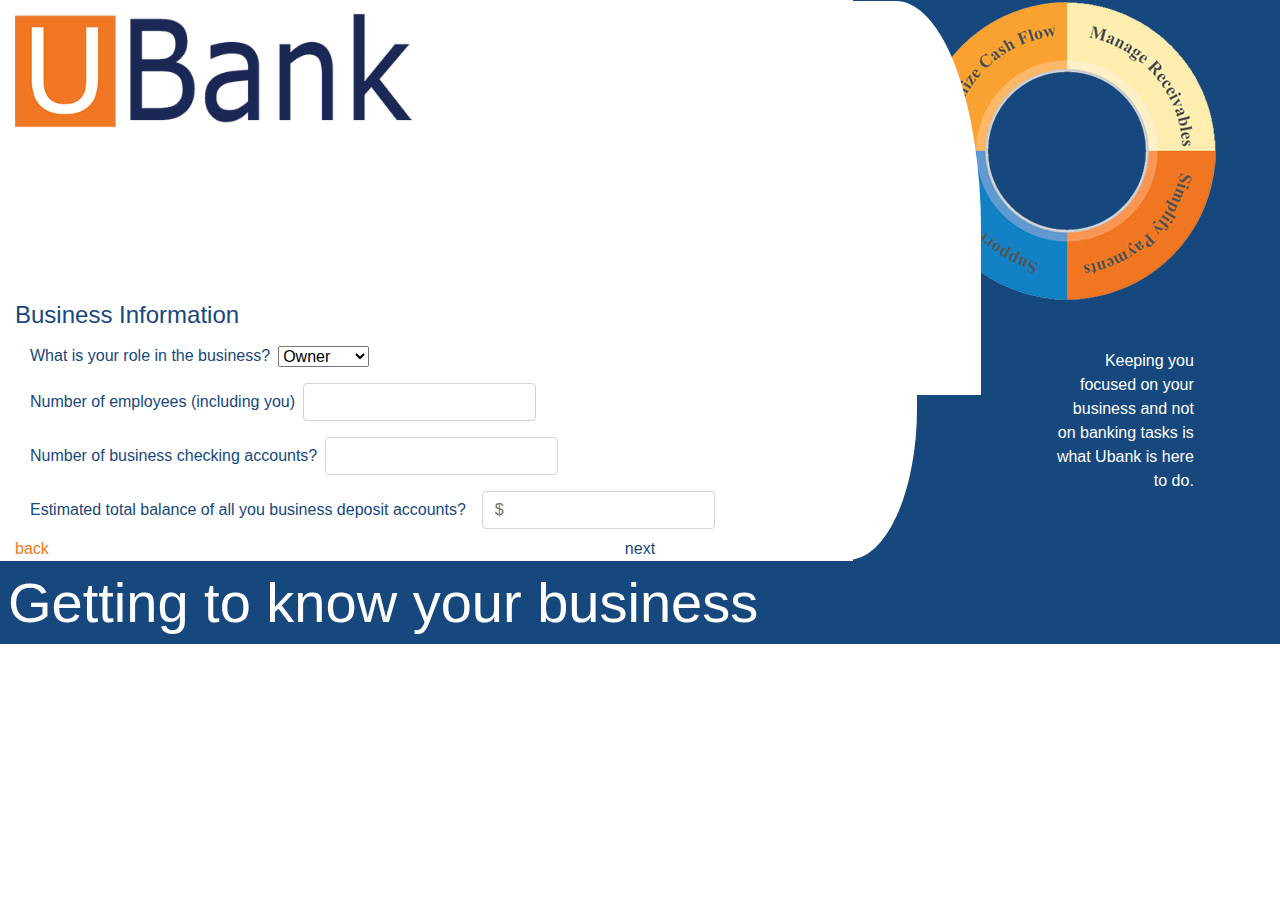
==== index.html @ 2525c8d6 "testing" ====
<!DOCTYPE html>
<html>
<head>
    <meta charset="utf-8">
    <meta http-equiv="X-UA-Compatible" content="IE=edge">
    <title>UBank - Business Customer Portal</title>
    <meta name="viewport" content="width=device-width, initial-scale=1">
    <!-- fav icon -->

    <!-- bootstrap css -->
    <link rel="stylesheet" 
        href="https://stackpath.bootstrapcdn.com/bootstrap/4.3.1/css/bootstrap.min.css" 
        integrity="sha384-ggOyR0iXCbMQv3Xipma34MD+dH/1fQ784/j6cY/iJTQUOhcWr7x9JvoRxT2MZw1T" 
        crossorigin="anonymous">
    <!-- custom css -->
    <link rel="stylesheet" type="text/css" media="screen" href="assets/css/style.css">

    <!--fontawesome icons-->
    <link rel="stylesheet" href="https://use.fontawesome.com/releases/v5.8.1/css/all.css" 
    integrity="sha384-50oBUHEmvpQ+1lW4y57PTFmhCaXp0ML5d60M1M7uH2+nqUivzIebhndOJK28anvf" 
    crossorigin="anonymous">

    <!-- jQuery config -->
    <script src="https://ajax.googleapis.com/ajax/libs/jquery/3.3.1/jquery.min.js"></script>
</head>
<body>
    <!-- header contains UBank logo and slogan image -->
    <header class="container-fluid">
        <div class="row">
            <logo class="col-lg-4">
                <img src="assets/images/UbankOG.png" class="img-fluid" alt="UBank">
            </logo>
            <empty class="col-lg-4 d-flex justify-content-end">
                <div class="overlay"></div>
            </empty>
            <solgan-pie class="col-lg-4 d-flex justify-content-center align-items-end bg-blue">
                <img src="assets/images/slogan.png" class="img-fluid" alt="UBank">
            </slogan-pie>  
        </div>
    </header>
    <!-- header ends -->

    <!-- main begins -->
    <main>
        <section class="container-fluid">
            <div class="row">
                <!-- business customer questionaire -->
                <questions class="col-lg-4">
                    <div id="business-information">
                        <h4 class="text-blue">Business Information</h4>
                        <div class="container">
                        <div class="row">
                        <div class="col-lg-12">
                            <form role="form" class="form-inline text-blue">
                            <div class="form-group">
                                <label for="business-role">What is your role in the business?</label>
                                <select class="m-2">
                                    <option value="Owner">Owner</option>
                                    <option value="Manager">Manager</option>
                                    <option value="Admin">Admin</option>
                                    <option value="Secretary">Secretary</option>
                                </select><br>
                            </div>
                            <div class="form-group">
                                <label for="business-employees">Number of employees (including you)</label> 
                                <input type="number" class="form-control m-2" id="business-employees" required>
                            </div>
                            <div class="form-group">
                                <label for="business-accounts">Number of business checking accounts?</label>
                                <input type="number" class="form-control m-2" id="business-accounts" required>
                            </div>
                            <div class="form-group">
                                <label for="total-balance">Estimated total balance of all you business deposit accounts? <i class="fas fa-info-circle m-1"></i></label>
                                <input type="text" class="form-control m-2" id="total-balance" placeholder="$" required>
                            </div>
                            </form>
                        </div>
                        </div>
                        </div>
                    </div>
                    <!-- second question scene -->
                    <div id="business-expenses">
                        <h5 class="text-blue">Understanding How Your Business Pays Vendors and Suppliers</h5>
                        <div class="container">
                        <div class="row">
                        <div class="col-lg-12">
                            <form role="form" class="form-inline text-blue">
                            <div class="form-group">
                                <label for="business-role">What are the monthly expenses for your business?</label>
                                <input type="number" class="form-control m-2" id="monthly-expenses" required>
                            </div>
                            <div class="container">
                                <div class="row">
                                    How many of the following do you have each month?
                                    <div class="col-lg-12 d-flex justify-content-end">
                                        <div class="form-group">
                                            <label for="business-employees">Checks Written</label> 
                                            <input type="number" class="form-control m-2" id="checks-written" required>
                                        </div><br>
                                    </div>
                                    <div class="col-lg-12 d-flex justify-content-end">
                                        <div class="form-group">
                                            <label for="business-accounts">Bills Paid Online</label>
                                            <input type="number" class="form-control m-2" id="online-bills" required>
                                        </div><br>
                                    </div>
                                    <div class="col-lg-12 d-flex justify-content-end">
                                        <div class="form-group">
                                            <label for="total-balance">ePayments (ACH)</label>
                                            <input type="number" class="form-control m-2" id="epayments" required>
                                        </div><br>    
                                    </div>
                                    <div class="col-lg-12 d-flex justify-content-end">
                                        <div class="form-group">
                                            <label for="total-balance">Wire Transfers</label>
                                            <input type="number" class="form-control m-2" id="wire-transfers" required>
                                        </div><br>
                                    </div>
                                </div>
                            </div>
                            </form>
                        </div>
                        </div>
                        </div>
                    </div>
                </questions>
                <!-- empty container -->
                <empty class="col-lg-4 d-flex justify-content-end">
                    
                </empty>
                <!-- slogan text container -->
                <slogan class="col-lg-4 bg-blue text-white">
                    <div class="row pt-5">
                        <!-- empty container -->
                        <empty class="col-lg-2"></empty>
                        <!-- slogan text -->
                        <slogan-text class="col-lg-8 text-right">
                            <!-- paragraph text-aligning right -->
                            <p class="text-right">
                                Keeping you <br>focused on your<br> business and not <br>on banking tasks is<br> what
                                Ubank is here<br> to do.
                            </p>
                        </slogan-text>
                        <!-- empty container -->
                        <empty class="col-lg-2"></empty>
                    </div>
                </slogan>
            </div>
        </section>
        <section class="container-fluid">
            <controllers class="row">
                <!-- animate to previous question -->
                <back id="back" class="col-lg-4 text-orange" data-question="zero">
                    <i class="fas fa-arrow-circle-left"></i> back
                </back>
                <!-- animate to next question -->
                <next id="next" class="col-lg-4 text-blue d-flex justify-content-center align-items-end" data-question="one">
                    <div>next <i class="fas fa-chevron-circle-right"></i></div>
                </next>
                <empty class="col-lg-4 bg-blue"> <div class="reverse-overlay"></div></empty>
            </controllers>
        </section>
    </main>

    <footer class="bg-blue text-white">
        <h4 class="display-4 p-2">Getting to know your business</h4>
    </footer>
<!-- custom js -->
    <script src="assets/js/main.js"></script>
</body>
</html>
---- assets/css/style.css ----
html,body {
    height: 100%;
}
.resize-input {
    width: 5rem !important;
}
:root {
    --blue: #16487e;
    --orange: #F07824;  
  }
  .bg-blue {
      background: var(--blue);
  } 

  .bg-orange {
      background: var(--orange);
  }
  .text-white {
      color:#ffff;
  }
  .text-blue {
      color: var(--blue);
  }
  .text-orange {
      color: var(--orange);
  }
  .overlay {
    /* background-color:#ffff;
    width:100px;
    height:100%;
    border-top-right-radius:50%;
    border-bottom-right-radius:0%;
    position: relative;
    left:44px;
    bottom:14px;
    z-index:9999; */
    background-color: #ffff;
    width: 37%;
    height: 131%;
    border-top-right-radius: 58%;
    border-bottom-right-radius: 0%;
    position: relative;
    left: 143px;
    top: 1px;
    z-index: 9999;
  }
  .reverse-overlay {
    background-color: #ffff;
    width: 30%;
    height: 1090%;
    border-top-right-radius: 0%;
    border-bottom-right-radius: 58%;
    position: relative;
    left: -70px;
    top: -238px;
    z-index: 9999;
  }
  #next, #back {
      cursor: pointer;
  }
  #business-information {
      visibility: visible;
      display: block;
      
  }
  #business-expenses {
    visibility: hidden;
    display: none;
}
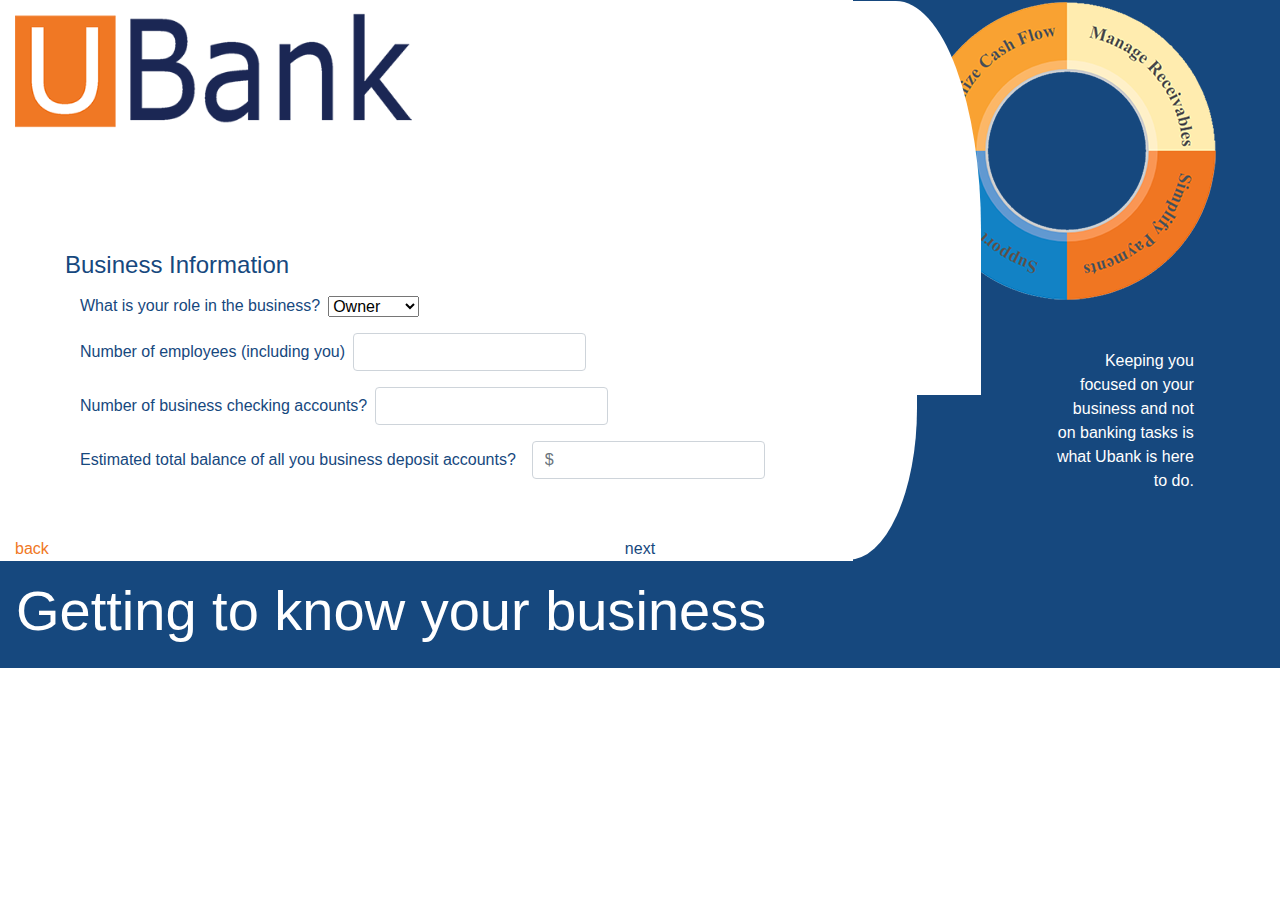
==== commit 357b370d: "testing layout - pushed up questions" ====
--- a/index.html
+++ b/index.html
@@ -31,7 +31,7 @@
                 <img src="assets/images/UbankOG.png" class="img-fluid" alt="UBank">
             </logo>
             <empty class="col-lg-4 d-flex justify-content-end">
-                <div class="overlay"></div>
+                <div class="top-overlay"></div>
             </empty>
             <solgan-pie class="col-lg-4 d-flex justify-content-center align-items-end bg-blue">
                 <img src="assets/images/slogan.png" class="img-fluid" alt="UBank">
@@ -45,7 +45,7 @@
         <section class="container-fluid">
             <div class="row">
                 <!-- business customer questionaire -->
-                <questions class="col-lg-4">
+                <questions class="col-lg-4 questions">
                     <div id="business-information">
                         <h4 class="text-blue">Business Information</h4>
                         <div class="container">
@@ -157,12 +157,12 @@
                 <next id="next" class="col-lg-4 text-blue d-flex justify-content-center align-items-end" data-question="one">
                     <div>next <i class="fas fa-chevron-circle-right"></i></div>
                 </next>
-                <empty class="col-lg-4 bg-blue"> <div class="reverse-overlay"></div></empty>
+                <empty class="col-lg-4 bg-blue"><div class="reverse-overlay"></div></empty>
             </controllers>
         </section>
     </main>
 
-    <footer class="bg-blue text-white">
+    <footer class="bg-blue text-white p-2">
         <h4 class="display-4 p-2">Getting to know your business</h4>
     </footer>
 <!-- custom js -->
--- a/assets/css/style.css
+++ b/assets/css/style.css
@@ -25,6 +25,12 @@
       color: var(--orange);
   }
   .overlay {
+      background: #ffff;
+      width: 100px;
+      height: 100%;
+      z-index: 9999;
+  }
+  .top-overlay {
     /* background-color:#ffff;
     width:100px;
     height:100%;
@@ -55,6 +61,12 @@
     top: -238px;
     z-index: 9999;
   }
+  .questions {
+      position: relative;
+      bottom: 50px;
+      left: 50px
+    
+  }
   #next, #back {
       cursor: pointer;
   }
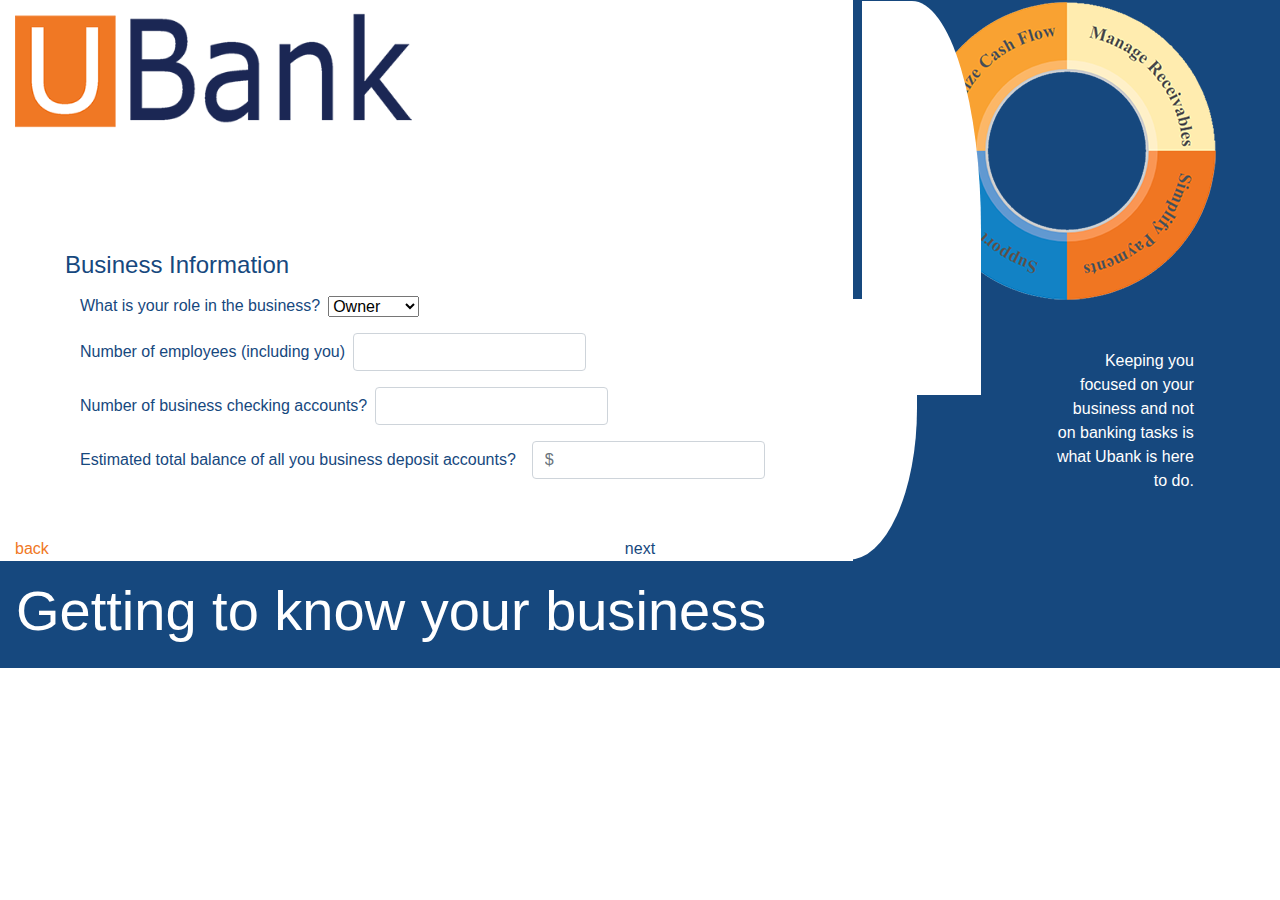
==== commit 05579df4: "testing layout - pushed up questions" ====
--- a/index.html
+++ b/index.html
@@ -157,7 +157,7 @@
                 <next id="next" class="col-lg-4 text-blue d-flex justify-content-center align-items-end" data-question="one">
                     <div>next <i class="fas fa-chevron-circle-right"></i></div>
                 </next>
-                <empty class="col-lg-4 bg-blue"><div class="reverse-overlay"></div></empty>
+                <empty class="col-lg-4 bg-blue"><div class="bottom-overlay"></div></empty>
             </controllers>
         </section>
     </main>
--- a/assets/css/style.css
+++ b/assets/css/style.css
@@ -41,7 +41,7 @@
     bottom:14px;
     z-index:9999; */
     background-color: #ffff;
-    width: 37%;
+    width: 30%;
     height: 131%;
     border-top-right-radius: 58%;
     border-bottom-right-radius: 0%;
@@ -50,7 +50,7 @@
     top: 1px;
     z-index: 9999;
   }
-  .reverse-overlay {
+  .bottom-overlay {
     background-color: #ffff;
     width: 30%;
     height: 1090%;
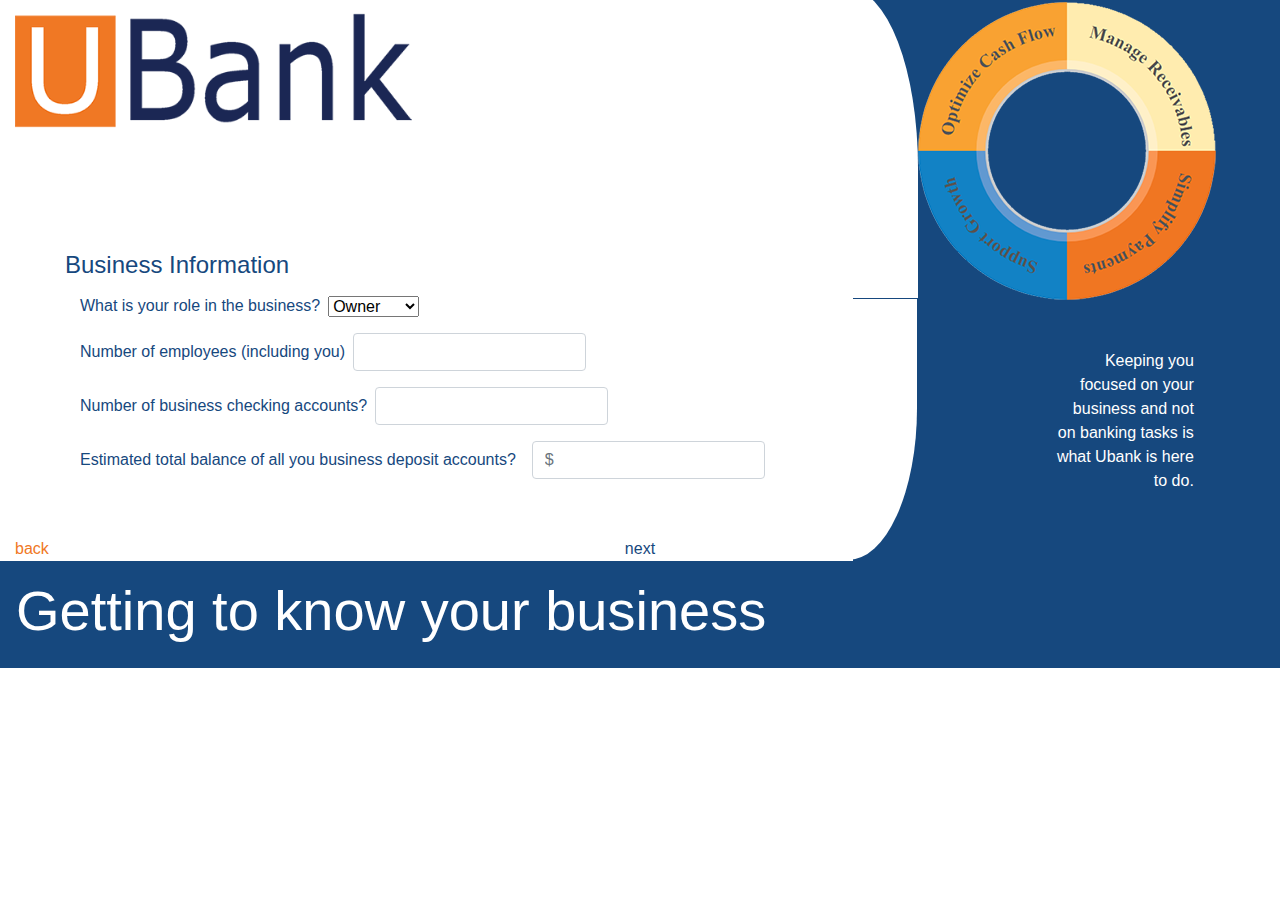
==== commit 9c93b7b7: "testing large screens display" ====
--- a/index.html
+++ b/index.html
@@ -26,12 +26,13 @@
 <body>
     <!-- header contains UBank logo and slogan image -->
     <header class="container-fluid">
+        <!-- row to contain 3 columns for logo, top-overlay and solgan pie chart -->
         <div class="row">
             <logo class="col-lg-4">
                 <img src="assets/images/UbankOG.png" class="img-fluid" alt="UBank">
             </logo>
             <empty class="col-lg-4 d-flex justify-content-end">
-                <div class="top-overlay"></div>
+                <!-- <div class="top-overlay"></div> -->
             </empty>
             <solgan-pie class="col-lg-4 d-flex justify-content-center align-items-end bg-blue">
                 <img src="assets/images/slogan.png" class="img-fluid" alt="UBank">
@@ -44,13 +45,16 @@
     <main>
         <section class="container-fluid">
             <div class="row">
-                <!-- business customer questionaire -->
+                <!-- questions begins -->
                 <questions class="col-lg-4 questions">
+
+                    <!-- first scene begins -->
                     <div id="business-information">
                         <h4 class="text-blue">Business Information</h4>
                         <div class="container">
                         <div class="row">
                         <div class="col-lg-12">
+                            <!-- form begins -->
                             <form role="form" class="form-inline text-blue">
                             <div class="form-group">
                                 <label for="business-role">What is your role in the business?</label>
@@ -74,16 +78,20 @@
                                 <input type="text" class="form-control m-2" id="total-balance" placeholder="$" required>
                             </div>
                             </form>
+                            <!-- form ends -->
                         </div>
                         </div>
                         </div>
                     </div>
-                    <!-- second question scene -->
+                    <!-- first scene ends -->
+
+                    <!-- second scene begins -->
                     <div id="business-expenses">
                         <h5 class="text-blue">Understanding How Your Business Pays Vendors and Suppliers</h5>
                         <div class="container">
                         <div class="row">
                         <div class="col-lg-12">
+                            <!-- form for business expenses -->
                             <form role="form" class="form-inline text-blue">
                             <div class="form-group">
                                 <label for="business-role">What are the monthly expenses for your business?</label>
@@ -95,38 +103,41 @@
                                     <div class="col-lg-12 d-flex justify-content-end">
                                         <div class="form-group">
                                             <label for="business-employees">Checks Written</label> 
-                                            <input type="number" class="form-control m-2" id="checks-written" required>
+                                            <input type="number" class="form-control m-2 small-input" id="checks-written" required>
                                         </div><br>
                                     </div>
                                     <div class="col-lg-12 d-flex justify-content-end">
                                         <div class="form-group">
                                             <label for="business-accounts">Bills Paid Online</label>
-                                            <input type="number" class="form-control m-2" id="online-bills" required>
+                                            <input type="number" class="form-control m-2 small-input" id="online-bills" required>
                                         </div><br>
                                     </div>
                                     <div class="col-lg-12 d-flex justify-content-end">
                                         <div class="form-group">
                                             <label for="total-balance">ePayments (ACH)</label>
-                                            <input type="number" class="form-control m-2" id="epayments" required>
+                                            <input type="number" class="form-control m-2 small-input" id="epayments" required>
                                         </div><br>    
                                     </div>
                                     <div class="col-lg-12 d-flex justify-content-end">
                                         <div class="form-group">
                                             <label for="total-balance">Wire Transfers</label>
-                                            <input type="number" class="form-control m-2" id="wire-transfers" required>
+                                            <input type="number" class="form-control m-2 small-input" id="wire-transfers" required>
                                         </div><br>
                                     </div>
                                 </div>
                             </div>
                             </form>
+                            <!-- form ends -->
                         </div>
                         </div>
                         </div>
                     </div>
+                    <!-- second scene ends -->
                 </questions>
+                <!-- end of questions -->
                 <!-- empty container -->
                 <empty class="col-lg-4 d-flex justify-content-end">
-                    
+                        <div class="top-overlay"></div>
                 </empty>
                 <!-- slogan text container -->
                 <slogan class="col-lg-4 bg-blue text-white">
@@ -150,18 +161,18 @@
         <section class="container-fluid">
             <controllers class="row">
                 <!-- animate to previous question -->
-                <back id="back" class="col-lg-4 text-orange" data-question="zero">
+                <back id="back" class="col-lg-4 text-orange" data-question="0">
                     <i class="fas fa-arrow-circle-left"></i> back
                 </back>
                 <!-- animate to next question -->
-                <next id="next" class="col-lg-4 text-blue d-flex justify-content-center align-items-end" data-question="one">
+                <next id="next" class="col-lg-4 text-blue d-flex justify-content-center align-items-end" data-question="1">
                     <div>next <i class="fas fa-chevron-circle-right"></i></div>
                 </next>
                 <empty class="col-lg-4 bg-blue"><div class="bottom-overlay"></div></empty>
             </controllers>
         </section>
     </main>
-
+    <!-- footer with blue bg -->
     <footer class="bg-blue text-white p-2">
         <h4 class="display-4 p-2">Getting to know your business</h4>
     </footer>
--- a/assets/css/style.css
+++ b/assets/css/style.css
@@ -1,13 +1,17 @@
+/* setting html and body to 100% */
 html,body {
     height: 100%;
 }
-.resize-input {
+/* resize for small input */
+.small-input {
     width: 5rem !important;
 }
+/* changing the root blue and orange color to primary selected colors */
 :root {
     --blue: #16487e;
     --orange: #F07824;  
   }
+/* custom background color classes */
   .bg-blue {
       background: var(--blue);
   } 
@@ -15,6 +19,7 @@
   .bg-orange {
       background: var(--orange);
   }
+/* custom text color classes */
   .text-white {
       color:#ffff;
   }
@@ -24,32 +29,19 @@
   .text-orange {
       color: var(--orange);
   }
-  .overlay {
-      background: #ffff;
-      width: 100px;
-      height: 100%;
-      z-index: 9999;
-  }
+/* top curved layout overlay */
   .top-overlay {
-    /* background-color:#ffff;
-    width:100px;
-    height:100%;
-    border-top-right-radius:50%;
-    border-bottom-right-radius:0%;
-    position: relative;
-    left:44px;
-    bottom:14px;
-    z-index:9999; */
     background-color: #ffff;
     width: 30%;
     height: 131%;
     border-top-right-radius: 58%;
     border-bottom-right-radius: 0%;
     position: relative;
-    left: 143px;
-    top: 1px;
+    left: 20%;
+    top: -312px;
     z-index: 9999;
   }
+/* bottom curved layout overlay */
   .bottom-overlay {
     background-color: #ffff;
     width: 30%;
@@ -61,21 +53,56 @@
     top: -238px;
     z-index: 9999;
   }
+/* questions positioning to eliminate excessive white space */
   .questions {
       position: relative;
       bottom: 50px;
       left: 50px
-    
   }
+/* controllers cursor change to pointers */
   #next, #back {
       cursor: pointer;
   }
+/* Animation default settings */
   #business-information {
       visibility: visible;
-      display: block;
-      
+      display: block;   
   }
   #business-expenses {
     visibility: hidden;
     display: none;
-}
+  }
+
+  @media screen and (min-width: 1440px) {
+    .top-overlay {
+        position: relative;
+        left: 21%;
+        top: -312px;
+        z-index: 9999;
+      }
+  }
+  @media screen and (min-width: 1600px) {
+    .top-overlay {
+        position: relative;
+        left: 22%;
+        top: -312px;
+        z-index: 9999;
+      }
+  }
+  @media screen and (min-width: 1920px) {
+    .top-overlay {
+        position: relative;
+        left: 23.5%;
+        top: -312px;
+        z-index: 9999;
+      }
+  }
+  @media screen and (min-width: 2000px) {
+    .top-overlay {
+        position: relative;
+        left: 23.5%;
+        top: -312px;
+        z-index: 9999;
+      }
+  }
+/* end of CSS */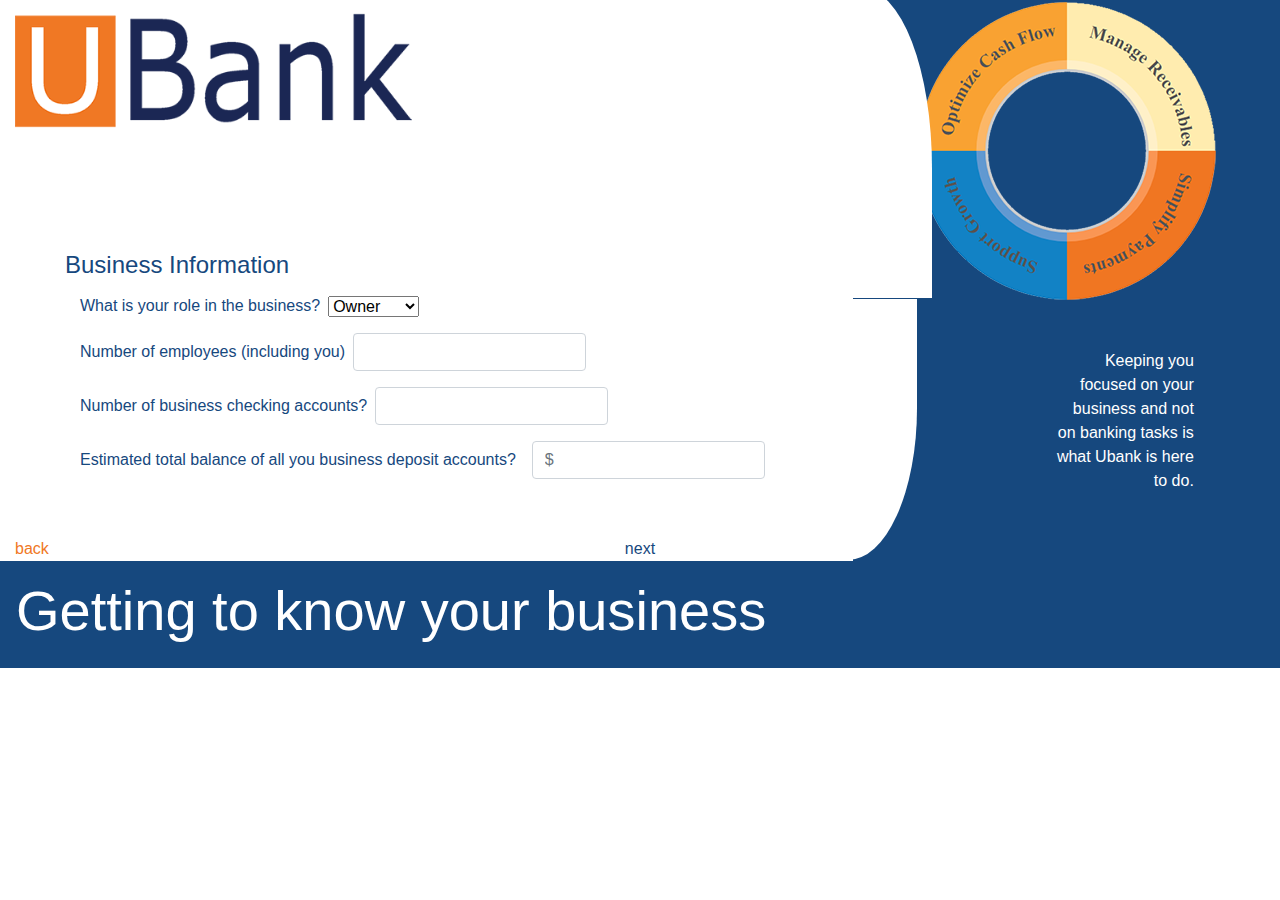
==== commit 160b226f: "testing large screens display" ====
--- a/index.html
+++ b/index.html
@@ -6,7 +6,8 @@
     <title>UBank - Business Customer Portal</title>
     <meta name="viewport" content="width=device-width, initial-scale=1">
     <!-- fav icon -->
-
+    <link rel="icon" href="assets/images/ubank.ico" type="image/x-icon"/>
+    <link rel="shortcut icon" href="assets/images/ubank.ico" type="image/x-icon"/>
     <!-- bootstrap css -->
     <link rel="stylesheet" 
         href="https://stackpath.bootstrapcdn.com/bootstrap/4.3.1/css/bootstrap.min.css" 
--- a/assets/css/style.css
+++ b/assets/css/style.css
@@ -37,7 +37,7 @@
     border-top-right-radius: 58%;
     border-bottom-right-radius: 0%;
     position: relative;
-    left: 20%;
+    left: 23.5%;
     top: -312px;
     z-index: 9999;
   }
@@ -73,7 +73,7 @@
     display: none;
   }
 
-  @media screen and (min-width: 1440px) {
+  /* @media screen and (min-width: 1440px) {
     .top-overlay {
         position: relative;
         left: 21%;
@@ -104,5 +104,5 @@
         top: -312px;
         z-index: 9999;
       }
-  }
+  } */
 /* end of CSS */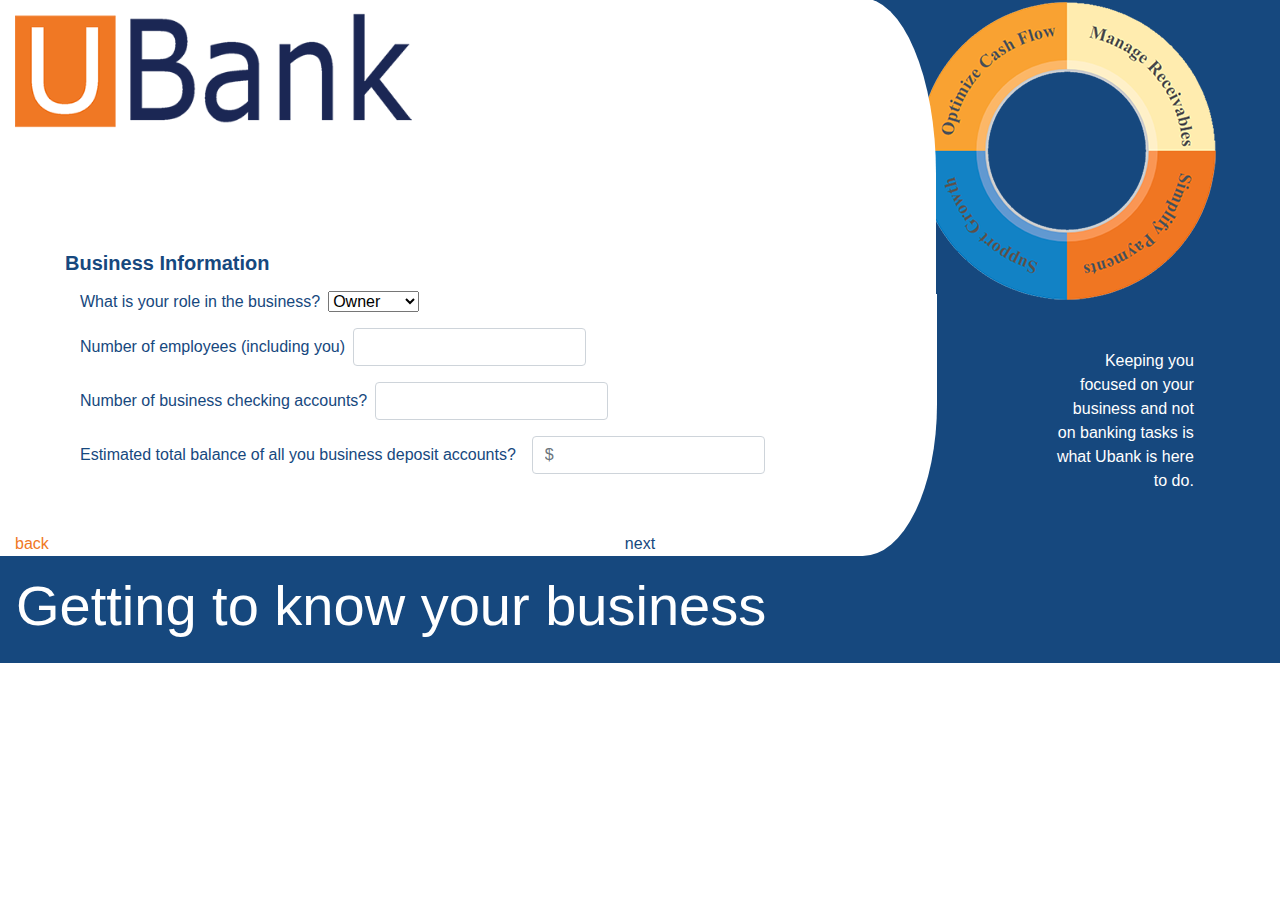
==== commit 139ea15e: "testing large screens display" ====
--- a/index.html
+++ b/index.html
@@ -51,12 +51,12 @@
 
                     <!-- first scene begins -->
                     <div id="business-information">
-                        <h4 class="text-blue">Business Information</h4>
+                        <h5 class="text-bolder text-blue">Business Information</h5>
                         <div class="container">
                         <div class="row">
                         <div class="col-lg-12">
                             <!-- form begins -->
-                            <form role="form" class="form-inline text-blue">
+                            <form role="form" class="form-inline text-bold text-blue">
                             <div class="form-group">
                                 <label for="business-role">What is your role in the business?</label>
                                 <select class="m-2">
@@ -88,12 +88,12 @@
 
                     <!-- second scene begins -->
                     <div id="business-expenses">
-                        <h5 class="text-blue">Understanding How Your Business Pays Vendors and Suppliers</h5>
+                        <h5 class="text-bolder text-blue">Understanding How Your Business Pays Vendors and Suppliers</h5>
                         <div class="container">
                         <div class="row">
                         <div class="col-lg-12">
                             <!-- form for business expenses -->
-                            <form role="form" class="form-inline text-blue">
+                            <form role="form" class="form-inline text-bold text-blue">
                             <div class="form-group">
                                 <label for="business-role">What are the monthly expenses for your business?</label>
                                 <input type="number" class="form-control m-2" id="monthly-expenses" required>
@@ -148,7 +148,7 @@
                         <!-- slogan text -->
                         <slogan-text class="col-lg-8 text-right">
                             <!-- paragraph text-aligning right -->
-                            <p class="text-right">
+                            <p class="text-bold text-right">
                                 Keeping you <br>focused on your<br> business and not <br>on banking tasks is<br> what
                                 Ubank is here<br> to do.
                             </p>
--- a/assets/css/style.css
+++ b/assets/css/style.css
@@ -19,7 +19,13 @@
   .bg-orange {
       background: var(--orange);
   }
-/* custom text color classes */
+/* custom text color & weight classes */
+  .text-bold {
+      font-weight: 500;
+  }
+  .text-bolder {
+      font-weight: bold;
+  }
   .text-white {
       color:#ffff;
   }
@@ -36,9 +42,9 @@
     height: 131%;
     border-top-right-radius: 58%;
     border-bottom-right-radius: 0%;
-    position: relative;
-    left: 23.5%;
-    top: -312px;
+    position: absolute;
+    left: 89.5%;
+    top: -303px;
     z-index: 9999;
   }
 /* bottom curved layout overlay */
@@ -48,8 +54,8 @@
     height: 1090%;
     border-top-right-radius: 0%;
     border-bottom-right-radius: 58%;
-    position: relative;
-    left: -70px;
+    position: absolute;
+    left: -10.5%;
     top: -238px;
     z-index: 9999;
   }
